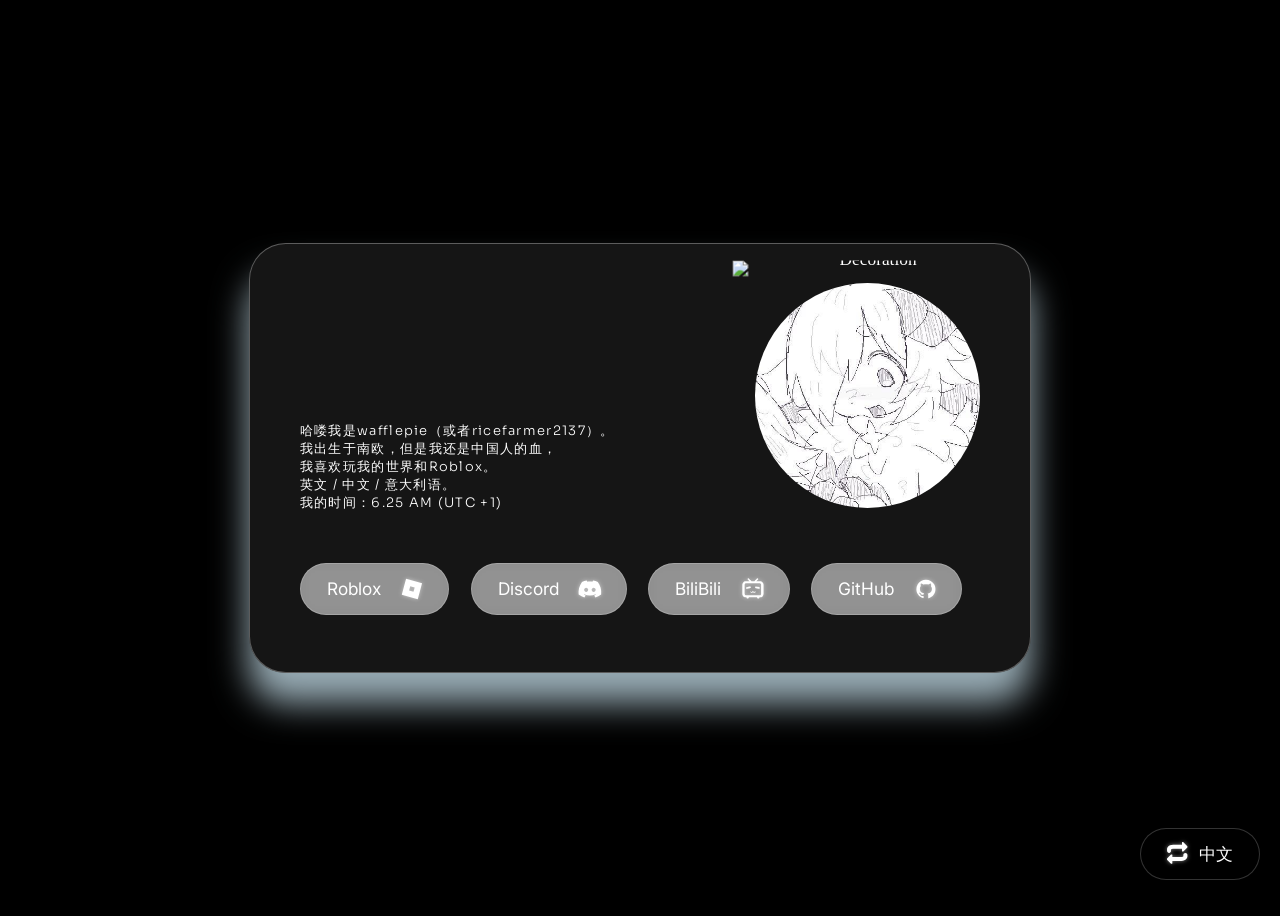
==== index.html @ 3c2bf618 "Initial commit" ====
<!DOCTYPE html>
<html lang="en">

<head>
    <meta http-equiv="Content-Type" content="text/html; charset=UTF-8">
    <title>Home - wafflepie.art</title>
    <link rel="icon" type="image/png" href="content/33.png">
    <meta name="viewport" content="width=device-width,initial-scale=1">
    <meta name="color-scheme" content="dark only">
    <meta name="description" content="wafflepie's profile">
    <meta property="og:site_name" content="wafflepie">
    <meta property="og:title" content="Kemi - Home">
    <meta property="og:type" content="website">
    <meta property="og:description"
        content="I don't code js/html/css, this was made with deepseek">
    <meta property="og:image"
        content="https://media.discordapp.net/attachments/1482775701240156272/1482775748300509336/31ab4f650605591253c2d827548d2969.png?ex=69b82e07&is=69b6dc87&hm=bdac9a3aa4be027796c7e472a88d9dcd9d8cc399856c318ab9d53c2f4f0b37fb=&=&format=webp&quality=lossless&width=600&height=240">
    <meta property="og:image:type" content="image/jpeg">
    <meta property="og:image:width" content="1280">
    <meta property="og:image:height" content="800">
    <meta property="twitter:card" content="summary_large_image">
    <link
        href="https://fonts.googleapis.com/css2?family=Press+Start+2P&family=Sora:wght@300;400&family=Inter:wght@400&display=swap"
        rel="stylesheet">
    <link rel="stylesheet" href="style.css">
</head>

<body class="is-ready"><svg xmlns="http://www.w3.org/2000/svg" version="1.1" xmlns:xlink="http://www.w3.org/1999/xlink"
        viewBox="0 0 40 40" display="none" width="0" height="0">

        <symbol id="github-icon" viewBox="0 0 40 40">
            <path d="M36,20.3c0,3.5-1,6.6-3.1,9.4c-2,2.8-4.7,4.7-7.9,5.8c-0.4,0.1-0.6,0-0.8-0.1c-0.2-0.2-0.3-0.4-0.3-0.6v-4.4 c0-1.3-0.4-2.3-1.1-3c0.8-0.1,1.5-0.2,2.1-0.4c0.6-0.2,1.3-0.4,2-0.8c0.7-0.4,1.2-0.8,1.7-1.4c0.5-0.5,0.8-1.3,1.1-2.2 s0.4-2,0.4-3.1c0-1.7-0.5-3.1-1.6-4.3c0.5-1.3,0.5-2.7-0.2-4.2c-0.4-0.1-1,0-1.7,0.2c-0.7,0.3-1.4,0.6-1.9,0.9L24,12.5 c-1.3-0.4-2.6-0.5-4-0.5s-2.7,0.2-4,0.5c-0.2-0.2-0.5-0.3-0.9-0.6c-0.4-0.2-0.9-0.5-1.7-0.8c-0.8-0.3-1.4-0.4-1.8-0.3 c-0.6,1.6-0.7,3-0.1,4.2c-1.1,1.2-1.6,2.6-1.6,4.3c0,1.2,0.1,2.2,0.4,3.1s0.6,1.6,1.1,2.2s1,1,1.7,1.4c0.7,0.4,1.3,0.6,2,0.8 c0.6,0.2,1.3,0.3,2.1,0.4c-0.6,0.5-0.9,1.2-1,2.1c-0.3,0.1-0.6,0.2-0.9,0.3c-0.3,0.1-0.7,0.1-1.2,0.1c-0.5,0-0.9-0.1-1.4-0.4 c-0.5-0.3-0.8-0.7-1.2-1.3c-0.3-0.4-0.6-0.8-1-1.1c-0.4-0.3-0.8-0.4-1-0.5L9,26.5c-0.3,0-0.5,0-0.6,0.1c-0.1,0.1-0.1,0.1-0.1,0.2 c0,0.1,0.1,0.2,0.2,0.3c0.1,0.1,0.2,0.2,0.3,0.2l0.1,0.1c0.3,0.1,0.6,0.4,0.9,0.8s0.5,0.7,0.7,1.1l0.2,0.5c0.2,0.5,0.5,1,0.9,1.3 c0.4,0.3,0.9,0.5,1.4,0.6c0.5,0.1,1,0.1,1.4,0.1c0.5,0,0.9,0,1.2-0.1l0.5-0.1c0,0.5,0,1.1,0,1.9c0,0.7,0,1.1,0,1.1 c0,0.2-0.1,0.5-0.3,0.6c-0.2,0.2-0.5,0.2-0.8,0.1c-3.2-1.1-5.8-3-7.9-5.8S4,23.8,4,20.3c0-2.9,0.7-5.6,2.1-8S9.5,7.8,12,6.4 s5.1-2.1,8-2.1s5.6,0.7,8,2.1s4.4,3.4,5.8,5.8S36,17.4,36,20.3L36,20.3z">
                </path>
        </symbol>
        <symbol id="icon-8769d7ea22e348f1f066c20d986617b5" viewBox="0 0 40 40">
            <path d="M29.8,37L3,29.8L10.2,3l13.4,3.6L37,10.2L29.8,37z M24.7,17.3l-7.5-2.1l-2,7.5l7.5,2.1L24.7,17.3z">
            </path>
        </symbol>
        <symbol id="icon-3b7eeeccbb457780f277fce4669f67a0" viewBox="0 0 40 40">
            <path
                d="M33.2,8.3c-2.5-1.1-5.1-1.9-7.9-2.4c-0.3,0.6-0.7,1.4-1,2c-2.9-0.4-5.8-0.4-8.7,0c-0.3-0.6-0.7-1.4-1-2 c-2.8,0.5-5.4,1.3-7.9,2.4c-5,7.2-6.3,14.2-5.6,21.1c3.3,2.3,6.5,3.8,9.6,4.7c0.8-1,1.5-2.1,2.1-3.3c-1.1-0.4-2.2-0.9-3.2-1.5 c0.3-0.2,0.5-0.4,0.8-0.6c6.3,2.8,13,2.8,19.2,0c0.3,0.2,0.5,0.4,0.8,0.6c-1,0.6-2.1,1.1-3.2,1.5c0.6,1.1,1.3,2.2,2.1,3.3 c3.1-0.9,6.3-2.4,9.6-4.7C39.7,21.4,37.5,14.4,33.2,8.3z M13.7,25.1c-1.9,0-3.4-1.7-3.4-3.7s1.5-3.7,3.4-3.7c1.9,0,3.5,1.7,3.4,3.7 C17.1,23.4,15.6,25.1,13.7,25.1z M26.3,25.1c-1.9,0-3.4-1.7-3.4-3.7s1.5-3.7,3.4-3.7c1.9,0,3.5,1.7,3.4,3.7 C29.7,23.4,28.2,25.1,26.3,25.1z">
            </path>
        </symbol>
        <symbol id="icon-a0e239840dccc4176fac73b6261d0627" viewBox="0 0 40 40">
            <path
                d="M37.8,28.4c0,0.3-0.1,0.6-0.1,0.8c-0.2,0.6-0.3,1.2-0.6,1.7c-0.2,0.4-0.5,0.8-0.7,1.2c-0.2,0.3-0.4,0.5-0.7,0.7 c-0.2,0.2-0.5,0.4-0.7,0.5c-0.5,0.3-1,0.5-1.5,0.6c-0.3,0-0.6,0.1-0.9,0.1c-0.5,0-0.9,0-1.4,0C31,34,31,34,31,34.1 c0,0.3-0.1,0.7-0.3,1c-0.2,0.3-0.5,0.6-0.8,0.7c-0.2,0.1-0.4,0.2-0.7,0.2c-0.1,0-0.3,0-0.4,0c-0.1,0-0.3-0.1-0.4-0.1 c-0.3-0.1-0.6-0.3-0.8-0.5C27.2,35,27,34.6,27,34.2c0-0.1-0.1-0.2-0.2-0.2c0,0-0.1,0-0.1,0c-4.5,0-9,0-13.4,0c-0.1,0-0.2,0-0.2,0.2 c-0.1,0.9-0.7,1.6-1.6,1.8c-0.1,0-0.2,0-0.3,0c-0.1,0-0.2,0-0.3,0c-0.1,0-0.3-0.1-0.4-0.1c-0.3-0.1-0.6-0.3-0.8-0.5 c-0.3-0.3-0.5-0.7-0.5-1.2C9.1,34,9.1,34,9,34c-0.4,0-0.8,0-1.3,0c-0.5,0-1,0-1.4-0.2c-0.7-0.2-1.3-0.5-1.8-0.9 c-0.7-0.6-1.2-1.2-1.6-2c-0.3-0.6-0.5-1.2-0.6-1.8c0-0.1,0-0.2,0-0.3c0-0.3-0.1-0.6-0.1-0.9c0-3.8,0-7.7,0-11.5c0-1.2,0-2.4,0-3.6 c0-0.5,0.1-0.9,0.2-1.4c0.2-0.6,0.4-1.1,0.7-1.6c0.2-0.3,0.4-0.6,0.6-0.9c0.2-0.3,0.5-0.5,0.8-0.8c0.2-0.2,0.5-0.4,0.7-0.5 C5.6,7.4,6,7.2,6.4,7.1C6.9,7,7.4,7,7.9,7c0.5,0,1,0,1.5,0c0.2,0,0.4,0,0.6,0c0.2,0,0.3,0,0.5,0c0.2,0,0.5,0,0.7,0c0.5,0,1,0,1.5,0 c0.2,0,0.4,0,0.5,0c0.1,0,0.2,0,0.4,0c0.1,0,0.2,0,0.3,0c0.2,0,0.4,0,0.6,0c0-0.1-0.1-0.1-0.1-0.1C14,6.6,13.7,6.3,13.4,6 c-0.3-0.3-0.5-0.5-0.8-0.8C12.4,5,12.2,4.8,12,4.6c-0.2-0.2-0.5-0.5-0.7-0.7c-0.4-0.5-0.3-1.2,0.2-1.6c0.2-0.1,0.4-0.2,0.5-0.3 c0.1,0,0.3,0,0.4,0c0.2,0.1,0.4,0.2,0.6,0.3c0.2,0.2,0.4,0.4,0.5,0.5c0.4,0.4,0.9,0.9,1.3,1.3c0.5,0.5,0.9,0.9,1.4,1.4 c0.3,0.3,0.5,0.5,0.8,0.8c0.2,0.2,0.4,0.4,0.6,0.6c0,0,0.1,0.1,0.2,0.1c0.4,0,0.8,0,1.2,0c0.4,0,0.7,0,1.1,0c0.3,0,0.7,0,1,0 c0.3,0,0.6,0,0.9,0c0.1,0,0.3,0,0.4-0.1c0.2-0.2,0.3-0.3,0.5-0.5c0.5-0.5,0.9-0.9,1.4-1.4C24.6,4.7,25,4.3,25.3,4 c0.5-0.5,1-1,1.4-1.5C27,2.3,27.3,2.1,27.6,2c0.1,0,0.2,0,0.4,0c0.3,0.1,0.6,0.3,0.8,0.6C29,2.9,29,3.2,28.9,3.6 c-0.1,0.3-0.3,0.5-0.5,0.7c-0.4,0.4-0.8,0.8-1.1,1.1c-0.4,0.4-0.9,0.9-1.3,1.3c-0.1,0.1-0.1,0.1-0.1,0.2c0.1,0,0.2,0,0.2,0 c0.3,0,0.6,0,0.9,0c0.2,0,0.4,0,0.6,0c0.3,0,0.6,0,0.8,0c0.5,0,1,0,1.5,0c0.3,0,0.5,0,0.8,0c0.1,0,0.3,0,0.4,0c0.3,0,0.6,0,0.9,0 c0.3,0,0.6,0,0.9,0c0.5,0,1,0.2,1.4,0.4c0.4,0.2,0.8,0.5,1.2,0.8c0.3,0.2,0.5,0.5,0.8,0.8c0.5,0.6,0.8,1.2,1.1,1.9 c0.2,0.5,0.3,1.1,0.4,1.6c0,0.1,0,0.2,0.1,0.4c0,5,0,10.1,0,15.1C37.9,28.2,37.8,28.3,37.8,28.4z M33.3,11.4 c-0.2-0.3-0.5-0.5-0.8-0.7c-0.3-0.1-0.6-0.2-0.9-0.2c-3.9,0-7.8,0-11.6,0c0,0,0,0,0,0c-0.9,0-1.8,0-2.8,0c-3,0-6,0-8.9,0 c-0.5,0-1,0.2-1.4,0.5c-0.5,0.5-0.8,1.1-0.8,1.8c0,5,0,9.9,0,14.9c0,0.3,0,0.6,0.1,0.9c0.1,0.3,0.2,0.5,0.3,0.8 c0.1,0.2,0.3,0.4,0.5,0.6c0.2,0.1,0.4,0.3,0.6,0.3c0.3,0.1,0.6,0.1,0.9,0.1c2,0,4,0,6,0c0.7,0,1.5,0,2.2,0c1.5,0,3.1,0,4.6,0 c2,0,4,0,6.1,0c1.5,0,2.9,0,4.4,0c0.4,0,0.8-0.2,1.1-0.5c0.4-0.3,0.6-0.8,0.7-1.2c0.1-0.3,0.1-0.6,0.1-0.9c0-4.9,0-9.8,0-14.8 C33.8,12.4,33.7,11.9,33.3,11.4z M31.2,18.9c-0.1,0.3-0.1,0.6-0.2,0.9c0,0.1-0.1,0.1-0.2,0.1c-0.5-0.1-1.1-0.2-1.6-0.3 c-0.6-0.1-1.2-0.2-1.8-0.4c-0.4-0.1-0.7-0.1-1.1-0.2c-0.5-0.1-1.1-0.2-1.6-0.3c-0.3-0.1-0.7-0.1-1-0.2c-0.1,0-0.1-0.1-0.1-0.1 c0.1-0.7,0.3-1.4,0.4-2.1c0-0.2,0.1-0.3,0.1-0.5c0-0.2,0.1-0.2,0.2-0.1c0.2,0.1,0.5,0.1,0.7,0.1c0.5,0.1,1,0.2,1.5,0.3 c0.3,0.1,0.6,0.1,0.9,0.2c0.3,0.1,0.5,0.1,0.8,0.1c0.6,0.1,1.1,0.2,1.7,0.3c0.4,0.1,0.8,0.1,1.2,0.2c0.1,0,0.2,0,0.3,0.1 c0,0,0.1,0.1,0.1,0.1c-0.1,0.3-0.1,0.6-0.2,0.9C31.3,18.4,31.3,18.7,31.2,18.9z M24.7,24.7c0.1,0.1,0.1,0.1,0,0.2 c-0.2,0.2-0.3,0.4-0.5,0.6c-0.2,0.2-0.4,0.4-0.7,0.5c-0.3,0.2-0.5,0.3-0.8,0.4c-0.1,0-0.2,0-0.3,0c-0.3,0-0.6,0-0.9,0 c-0.3-0.1-0.6-0.2-0.8-0.4c-0.2-0.1-0.3-0.3-0.5-0.4c-0.1-0.1-0.2-0.1-0.3,0c-0.3,0.3-0.7,0.6-1.2,0.7c-0.6,0.2-1.1,0.1-1.7-0.1 c-0.3-0.2-0.6-0.4-0.9-0.6c-0.3-0.2-0.5-0.6-0.8-0.8c-0.1-0.1-0.1-0.2,0-0.2c0.3-0.2,0.6-0.4,0.9-0.6c0.1,0,0.2-0.1,0.3,0 c0.2,0.2,0.3,0.4,0.5,0.6c0.3,0.3,0.6,0.4,1,0.4c0.3,0,0.6-0.1,0.8-0.3c0.5-0.4,0.8-1,1.1-1.6c0,0,0.1-0.1,0.1-0.1 c0.1,0.2,0.2,0.3,0.3,0.4c0.2,0.3,0.4,0.6,0.6,0.9c0.2,0.3,0.5,0.6,0.9,0.7c0.2,0,0.4,0,0.6-0.1c0.2-0.1,0.5-0.3,0.7-0.5 c0.2-0.2,0.4-0.4,0.5-0.6c0.1,0.1,0.2,0.1,0.3,0.2C24.1,24.4,24.4,24.6,24.7,24.7z M16.4,18.5c-0.6,0.1-1.2,0.2-1.8,0.4 C14.3,18.9,14,19,13.7,19c-0.3,0.1-0.6,0.1-0.9,0.2c-0.6,0.1-1.2,0.2-1.8,0.4c-0.6,0.1-1.2,0.2-1.8,0.3c-0.1,0-0.1,0-0.2,0 c-0.1-0.4-0.2-0.8-0.2-1.1c-0.1-0.4-0.2-0.8-0.2-1.2c0-0.1-0.1-0.3-0.1-0.4c0-0.1,0.1-0.1,0.2-0.2c0.8-0.2,1.6-0.3,2.4-0.5 c0.5-0.1,1.1-0.2,1.6-0.3c0.5-0.1,1.1-0.2,1.6-0.3c0.5-0.1,1-0.2,1.5-0.3c0,0,0.1,0,0.2,0c0,0.1,0.1,0.3,0.1,0.4 c0.1,0.4,0.1,0.7,0.2,1.1c0.1,0.4,0.2,0.8,0.2,1.2C16.5,18.4,16.4,18.5,16.4,18.5z">
            </path>
        </symbol>
        <symbol id="icon-9e48e01ad6aab28fa88d50b115b24ddb" viewBox="0 0 40 40">
            <path
                d="M30.4,22.9v-14.8l-15.6,4v20.3c-.3,4.3-5,7.1-8.9,5.2-3.2-1.5-3.8-5.4-1.6-8.1,2-2.3,5.2-3,8-1.7V7.7c0-.4.4-.9.7-1L31.5,1.8c.7,0,1.2.2,1.4.9,0,8.4.1,16.9,0,25.3-.6,3.8-4.9,6.2-8.5,4.8-3.2-1.3-4.4-4.9-2.4-7.7,1.8-2.7,5.6-3.6,8.5-2.1Z">
            </path>
        </symbol>
        <symbol id="icon-switch" viewBox="0 0 17.5 17.5">
            <path
                d="M1.539,8.001 C2.367,8.001 2.918,7.45 2.918,6.622 L2.914,6.187 C2.914,6.187 2.709,4.954 4.354,4.954 L11.015,5 L11.015,6.759 C11.338,7.081 11.862,7.081 12.185,6.759 L14.758,4.187 C15.08,3.863 15.08,3.339 14.758,3.017 L12.185,0.292 C11.862,-0.03 11.338,-0.03 11.015,0.292 L11.015,2.137 C10.854,2.09 4.562,2.063 4.562,2.063 C0.851,2.063 0.039,4.492 0.039,5.47 L0.039,6.501 C0.039,7.329 0.711,8.001 1.539,8.001 L1.539,8.001 Z"
                class="si-glyph-fill"> </path>
            <path
                d="M13.5,8.042 C12.672,8.042 12,8.626 12,9.454 L12.002,10.411 C11.957,10.768 11.357,11.001 10.477,11.001 L3.938,11.001 L3.936,9.442 C3.614,9.12 3.09,9.12 2.766,9.442 L0.194,12.014 C-0.128,12.338 -0.128,12.862 0.194,13.184 L2.766,15.756 C3.09,16.08 3.614,16.08 3.936,15.756 L3.938,13.905 L10.477,13.905 C14.188,13.905 15,11.463 15,10.484 L15,9.453 C15,8.626 14.328,8.042 13.5,8.042 L13.5,8.042 Z"
                class="si-glyph-fill"> </path>
        </symbol>
    </svg>

    <video id="background-video" autoplay loop muted playsinline
        style="position: fixed; top: 0; left: 0; width: 100%; height: 100%; object-fit: cover; z-index: -1; filter: blur(1px);">
        <source src="content/video.mp4" type="video/mp4">
    </video>

    <div class="site-wrapper">
        <div class="site-main">
            <div class="inner">
                <div id="container01" class="container-component instance-1 columns">
                    <div class="wrapper">
                        <div class="inner" data-onvisible-trigger="1" data-reorder="1,0">
                            <div>
                                <h1 id="text01" class="text-component instance-1" style="opacity: 1;">
                                    <span id="Typewriter">Hello!</span>
                                </h1>
                                <p id="text02" class="text-component instance-2" style="opacity: 1;">
                                    <span class="p">
                                        哈喽我是wafflepie（或者ricefarmer2137）。<br>
                                        我出生于南欧，但是我还是中国人的血，<br>
                                        我喜欢玩我的世界和Roblox。<br>
                                        英文 / 中文 / 意大利语。<br>
                                        我的时间：<span id="myTime">00.00 AM (UTC +1)</span>
                                    </span>
                                </p>
                            </div>
                            <div>
                                <div id="image02" class="image-component instance-2" style="position: relative;">
                                    <div id="image02" class="image-component instance-2"
                                        style="position: relative; display: inline-block; max-width: 100%;">
                                        <div style="position: relative; width: 100%;">
                                            <span class="frame"
                                                style="display: block; position: relative; width: 100%; border-radius: 50%; overflow: hidden; aspect-ratio: 1/1; background: transparent;">
                                                <img src="./content/image03.jpg" alt="" id="profile-image"
                                                    style="width: 100%; height: 100%; object-fit: cover; display: block;">
                                            </span>
                                            <img src="https://cdn.discordapp.com/media/v1/collectibles-shop/1352407446391492660/animated"
                                                alt="Decoration" id="profile-decoration"
                                                style="position: absolute; top: 45%; left: 45%; transform: translate(-45%, -45%); width: 90%; height: 90%; object-fit: contain; pointer-events: none; z-index: 2;">
                                        </div>
                                    </div>
                                </div>
                            </div>
                        </div>
                        <ul id="buttons01" class="buttons-component instance-1">
    <li style="opacity: 1;">
        <a href="https://www.roblox.com/users/52252234/profile" target="_blank" class="n01" role="button">
            <svg aria-labelledby="buttons01-icon-1-title">
                <title id="buttons01-icon-1-title">Roblox</title>
                <use xlink:href="#icon-8769d7ea22e348f1f066c20d986617b5"></use>
            </svg>
            <span class="label">Roblox</span>
        </a>
    </li>
    <li style="opacity: 1;">
        <a href="https://discord.com/users/639164465857691651" target="_blank" class="n02" role="button">
            <svg aria-labelledby="buttons01-icon-2-title">
                <title id="buttons01-icon-2-title">Discord</title>
                <use xlink:href="#icon-3b7eeeccbb457780f277fce4669f67a0"></use>
            </svg>
            <span class="label">Discord</span>
        </a>
    </li>
    <li style="opacity: 1;">
        <a href="https://space.bilibili.com/3546592275597904" target="_blank" class="n03" role="button">
            <svg aria-labelledby="buttons01-icon-3-title">
                <title id="buttons01-icon-3-title">WeChat</title>
                <use xlink:href="#icon-a0e239840dccc4176fac73b6261d0627"></use>
            </svg>
            <span class="label">BiliBili</span>
        </a>
    </li>
    <li style="opacity: 1;">
        <a href="https://github.com/0kemii" target="_blank" class="n04" role="button">
            <svg aria-labelledby="buttons01-icon-4-title">
                <title id="buttons01-icon-4-title">GitHub</title>
                <use xlink:href="#github-icon"></use>
            </svg>
            <span class="label">GitHub</span>
        </a>
    </li>
    <audio id="myAudio">
        <source src="content/audio.mp3" type="audio/mpeg">
    </audio>
</ul>
                    </div>
                </div>
            </div>
        </div>
    </div>

    <!-- Language switch button in bottom right corner -->
    <div class="floating-button">
        <a onclick="switchLanguage()" class="floating-btn" role="button">
            <svg aria-labelledby="floating-icon-title">
                <title id="floating-icon-title">Language</title>
                <use xlink:href="#icon-switch"></use>
            </svg>
            <span class="label" id="langLabel">中文</span>
        </a>
    </div>

    <script src="script.js"></script>
</body>

</html>
---- style.css ----
video {
    margin: 0;
    padding: 0;
    border: 0;
    font-size: 100%;
    font: inherit;
    vertical-align: baseline;
}

section {
    display: block;
}

body {
    line-height: 1;
}

ul {
    list-style: none;
}

q {
    quotes: none;
}

q::after {
    content: '';
    content: none;
}

table {
    border-collapse: collapse;
    border-spacing: 0;
}

body {
    -webkit-text-size-adjust: none
}

mark {
    background-color: transparent;
    color: inherit
}

input::-moz-focus-inner {
    border: 0;
    padding: 0
}

input[type="text"],
input[type="email"],
select,
textarea {
    -moz-appearance: none;
    -webkit-appearance: none;
    -ms-appearance: none;
    appearance: none
}

*,
*::before,
*::after {
    box-sizing: border-box;
}

@keyframes clipboard-dialog-content-copied {
    0% {
        transform: scale(1);
    }

    50% {
        transform: scale(1.05);
    }

    100% {
        transform: scale(1);
    }
}

dialog.clipboard {
    --color-background: #FFFFFF;
    --color-content-background: #F5F5F5;
    --color-content-border: #D3D3D3;
    --color-content-text: #000000;
    --color-text: #808080;
    --border-radius: 9px;
    align-items: center;
    background: transparent;
    border: 0;
    display: flex;
    height: 100%;
    justify-content: center;
    max-height: 100%;
    max-width: 100%;
    min-height: 0;
    min-width: 0;
    padding: 0;
    width: 100%;
}

@media (prefers-color-scheme: dark) {
    dialog.clipboard {
        --color-background: #000000;
        --color-content-background: #222222;
        --color-content-border: #444444;
        --color-content-text: #FFFFFF;
        --color-text: #666666;
    }
}

dialog.clipboard:not([open]) {
    display: none;
}

dialog.clipboard:focus {
    outline: none;
}

dialog.clipboard .wrapper {
    background: var(--color-background);
    border-radius: var(--border-radius);
    box-shadow: 0 1em 3em 0 rgba(0, 0, 0, 0.35);
    cursor: pointer;
    font-family: '-apple-system', 'BlinkMacSystemFont', 'Segoe UI', 'Roboto', 'Helvetica Neue', 'Arial', sans-serif, 'Apple Color Emoji', 'Segoe UI Emoji', 'Segoe UI Symbol';
    font-size: 21pt;
    max-width: calc(100% - 4em);
    min-width: 20em;
    opacity: 0;
    padding: 1.5em;
    text-align: center;
    transform: translateY(0.75em);
    transition: opacity 0.5s ease, transform 0.5s ease;
}

dialog.clipboard .wrapper::after {
    color: var(--color-text);
    content: 'Click to copy';
    display: block;
    font-size: 0.8em;
    margin-top: 1.5em;
}

body.touch dialog.clipboard .wrapper::after {
    content: 'Tap to copy';
}

dialog.clipboard .wrapper .content {
    background-color: var(--color-content-background);
    border-radius: calc(var(--border-radius) / 3);
    border: dashed 2px var(--color-content-border);
    color: var(--color-content-text);
    overflow-x: auto;
    overflow-y: hidden;
    padding: 1.5em;
    position: relative;
    user-select: none;
    white-space: nowrap;
    width: 100%;
}

dialog.clipboard .wrapper .content::before {
    background-image: url('[data-uri]');
    background-position: center;
    background-repeat: no-repeat;
    background-size: contain;
    color: var(--color-content-border);
    content: '\00a0';
    display: inline-block;
    margin-left: -0.5em;
    margin-right: 0.5em;
    opacity: 0.35;
    width: 1.25em;
}

dialog.clipboard .wrapper .content::after {
    background-image: url('[data-uri]');
    background-position: center;
    background-repeat: no-repeat;
    background-size: 1.25em;
    color: var(--color-content-border);
    content: '';
    font-size: 2em;
    height: 2em;
    left: calc(50% - 1em);
    line-height: 2em;
    opacity: 0;
    position: absolute;
    top: calc(50% - 1em);
    width: 2em;
}

dialog.clipboard .wrapper.copied::after {
    content: 'Copied!' !important;
}

dialog.clipboard .wrapper.copied .content {
    animation: clipboard-dialog-content-copied 0.125s ease;
    color: transparent;
}

dialog.clipboard .wrapper.copied .content::before {
    display: none;
}

dialog.clipboard .wrapper.copied .content::after {
    animation: clipboard-dialog-content-copied 0.125s ease;
    opacity: 0.35;
}

dialog.clipboard::backdrop {
    background-color: rgba(10, 10, 10, 0.85);
    opacity: 0;
    transition: opacity 0.25s ease;
}

dialog.clipboard .close {
    -webkit-tap-highlight-color: transparent;
    background-image: url('[data-uri]');
    background-position: top 1rem right 1rem;
    background-repeat: no-repeat;
    background-size: 3rem;
    cursor: pointer;
    display: block;
    height: 6rem;
    opacity: 0;
    position: absolute;
    right: 0;
    top: 0;
    transition: opacity 0.25s ease, transform 0.5s ease;
    width: 6rem;
}

dialog.clipboard.active .wrapper {
    opacity: 1;
    transform: none;
}

dialog.clipboard.active .close {
    opacity: 0.25;
}

dialog.clipboard.active .close:hover {
    opacity: 1;
}

dialog.clipboard.active::backdrop {
    opacity: 1;
    transition-delay: 0s;
}

@media (max-width: 736px) {
    dialog.clipboard .wrapper {
        border-radius: 0;
        font-size: 18pt;
        max-width: 100%;
        min-width: 0;
        width: 100%;
    }

    dialog.clipboard .wrapper .content {
        padding: 1.5em 1.25em;
    }

    dialog.clipboard .close {
        background-position: top 0.5rem right 0.5rem;
    }
}

body {
    line-height: 1.0;
    min-height: var(--viewport-height);
    min-width: 320px;
    overflow-x: hidden;
    word-wrap: break-word;
    background-color: #000000;
}

body::after {
    background-color: #454545;
    content: '';
    display: block;
    pointer-events: none;
    position: fixed;
    transform: scale(1);
    z-index: 1;
    height: 100%;
    left: 0;
    opacity: 0;
    top: 0;
    transition: opacity 1s ease-in-out 0s, visibility 1s 0s;
    visibility: hidden;
    width: 100%;
}

body.is-loading::after {
    opacity: 1;
    visibility: visible;
}

:root {
    --background-height: 100vh;
    --site-language-alignment: left;
    --site-language-direction: ltr;
    --site-language-flex-alignment: flex-start;
    --site-language-indent-left: 1;
    --site-language-indent-right: 0;
    --site-language-margin-left: 0;
    --site-language-margin-right: auto;
    --viewport-height: 100vh;
}

html {
    font-size: 18pt;
}

u {
    text-decoration: underline;
}

strong {
    color: inherit;
    font-weight: bolder;
}

em {
    font-style: italic;
}

code {
    background-color: rgba(144, 144, 144, 0.25);
    border-radius: 0.25em;
    font-family: 'Lucida Console', 'Courier New', monospace;
    font-size: 0.9em;
    font-weight: normal;
    letter-spacing: 0;
    margin: 0 0.25em;
    padding: 0.25em 0.5em;
    text-indent: 0;
}

mark {
    background-color: rgba(144, 144, 144, 0.25);
}

spoiler-text {
    -webkit-text-stroke: 0;
    background-color: rgba(32, 32, 32, 0.75);
    text-shadow: none;
    text-stroke: 0;
    color: transparent;
    cursor: pointer;
    transition: color 0.1s ease-in-out;
}

spoiler-text.active {
    color: #FFFFFF;
    cursor: text;
}

s {
    text-decoration: line-through;
}

sub {
    font-size: smaller;
    vertical-align: sub;
}

sup {
    font-size: smaller;
    vertical-align: super;
}

a {
    color: inherit;
    text-decoration: underline;
    transition: color 0.25s ease;
}

a[onclick]:not([href]) {
    cursor: pointer;
}

unloaded-script {
    display: none;
}

.site-wrapper {
    -webkit-overflow-scrolling: touch;
    align-items: center;
    display: flex;
    flex-direction: column;
    justify-content: center;
    min-height: var(--viewport-height);
    overflow: hidden;
    position: relative;
    z-index: 2;
    padding: 1.4375rem 1.4375rem 1.4375rem 1.4375rem;
}

.site-main {
    --alignment: var(--site-language-alignment);
    --flex-alignment: var(--site-language-flex-alignment);
    --indent-left: var(--site-language-indent-left);
    --indent-right: var(--site-language-indent-right);
    --margin-left: var(--site-language-margin-left);
    --margin-right: var(--site-language-margin-right);
    --border-radius-tl: 2.125rem;
    --border-radius-tr: 2.125rem;
    --border-radius-br: 2.125rem;
    --border-radius-bl: 2.125rem;
    align-items: center;
    display: flex;
    flex-grow: 0;
    flex-shrink: 0;
    justify-content: center;
    max-width: 100%;
    position: relative;
    text-align: var(--alignment);
    z-index: 1;
    background-image: linear-gradient(45deg, #000000 0%, #89C6E0 100%);
    background-size: cover, cover;
    background-position: center, 0% 0%;
    background-repeat: no-repeat, repeat;
    box-shadow: 0rem 1.75rem 2rem 0rem #98ACB5;
    border-radius: var(--border-radius-tl) var(--border-radius-tr) var(--border-radius-br) var(--border-radius-bl);
    border-top: solid 1px #99B5DE;
    border-right: solid 1px #99B5DE;
    border-bottom: solid 1px #99B5DE;
    border-left: solid 1px #99B5DE;
    transition: opacity 0.5s ease-in-out 0s;
    transition: transform 0.1s ease-out;
    will-change: transform;
    transform-style: preserve-3d;
    perspective: 1000px;
    background: rgba(107, 107, 107, 0.2) !important;
    backdrop-filter: blur(15px) !important;
    -webkit-backdrop-filter: blur(15px) !important;
    border: solid 1px rgba(255, 255, 255, 0.3) !important;
}

.site-main>.inner {
    --border-radius-tl: calc(2.125rem - 1px);
    --border-radius-tr: calc(2.125rem - 1px);
    --border-radius-br: calc(2.125rem - 1px);
    --border-radius-bl: calc(2.125rem - 1px);
    --padding-horizontal: 2.875rem;
    --padding-vertical: 2.25rem;
    --spacing: 1.625rem;
    --width: 45rem;
    border-radius: var(--border-radius-tl) var(--border-radius-tr) var(--border-radius-br) var(--border-radius-bl);
    max-width: 100%;
    position: relative;
    width: var(--width);
    z-index: 1;
    padding: var(--padding-vertical) var(--padding-horizontal);
    background: transparent !important;
}

.site-main>.inner>* {
    margin-top: var(--spacing);
    margin-bottom: var(--spacing);
}

.site-main>.inner> :first-child {
    margin-top: 0 !important;
}

.site-main>.inner> :last-child {
    margin-bottom: 0 !important;
}

.site-main>.inner>.full {
    margin-left: calc(var(--padding-horizontal) * -1);
    max-width: calc(100% + calc(var(--padding-horizontal) * 2) + 0.4725px);
    width: calc(100% + calc(var(--padding-horizontal) * 2) + 0.4725px);
}

.site-main>.inner>.full:first-child {
    border-top-left-radius: inherit;
    border-top-right-radius: inherit;
    margin-top: calc(var(--padding-vertical) * -1) !important;
}

.site-main>.inner>.full:last-child {
    border-bottom-left-radius: inherit;
    border-bottom-right-radius: inherit;
    margin-bottom: calc(var(--padding-vertical) * -1) !important;
}

.site-main>.inner>.full.screen {
    border-radius: 0 !important;
    max-width: 100vw;
    position: relative;
    width: 100vw;
    left: 50%;
    margin-left: -50vw;
    right: auto;
}

body.is-loading .site-main {
    opacity: 0;
}

body #loader {
    background-position: center;
    background-repeat: no-repeat;
    background-size: contain;
    content: '';
    display: block;
    height: 4.5rem;
    left: calc(50% - 2.25rem);
    opacity: 0;
    pointer-events: none;
    position: fixed;
    top: calc(50% - 2.25rem);
    transition: opacity 1s ease, visibility 1s;
    visibility: hidden;
    width: 4.5rem;
    z-index: 100000;
}

body.with-loader #loader {
    background-image: url('[data-uri]');
    opacity: 1;
    transform: scale(1.0);
    visibility: visible;
}

body.is-loading {
    pointer-events: none;
}

body.is-playing.with-loader #loader {
    opacity: 0;
    transform: scale(0.5);
    transition: opacity 0.25s ease, transform 0.75s ease, visibility 0.25s;
    visibility: hidden;
}

body.is-instant .site-main,
body.is-instant .site-main>.inner>*,
body.is-instant .site-main>.inner>section>* {
    transition: none !important;
}

body.is-instant::after {
    display: none !important;
    transition: none !important;
}

.image-component {
    display: block;
    line-height: 0;
    max-width: 100%;
    position: relative;
}

.image-component>.frame {
    -webkit-backface-visibility: hidden;
    -webkit-transform: translate3d(0, 0, 0);
    display: inline-block;
    max-width: 100%;
    overflow: hidden;
    vertical-align: top;
    width: 100%;
}

.image-component>.frame>img {
    border-radius: 0 !important;
    max-width: 100%;
    vertical-align: top;
    width: inherit;
}

.image-component.full>.frame {
    display: block;
}

.image-component.full:first-child>.frame {
    border-top-left-radius: inherit;
    border-top-right-radius: inherit;
}

.image-component.full:last-child>.frame {
    border-bottom-left-radius: inherit;
    border-bottom-right-radius: inherit;
}

.image-component.instance-2>.frame {
    width: 97rem;
    border-radius: 100%;
    border-color: #84A7D9;
    border-style: solid;
    border-width: 1px;
    box-shadow: 0rem 1.25rem 1.75rem 0rem #708FCC;
    transition: none;
}

.image-component.instance-2>.frame>img {
    transition: none;
}

.text-component {
    direction: var(--site-language-direction);
    position: relative;
}

.text-component span.p {
    display: block;
    position: relative;
}

.text-component span[style],
.text-component strong,
.text-component a,
.text-component code,
.text-component mark,
.text-component spoiler-text {
    -webkit-text-fill-color: currentcolor;
}

.text-component.instance-1:not(:first-child) {
    margin-top: 3rem !important;
}

.text-component.instance-1:not(:last-child) {
    margin-bottom: 3rem !important;
}

.text-component.instance-1 {
    color: #ffffff;
    font-family: 'Press Start 2P', monospace;
    letter-spacing: 0.075rem;
    width: calc(100% + 0.075rem);
    font-size: 2em;
    line-height: 1.5;
    font-weight: 400;
    background-image: linear-gradient(45deg, #ffffff);
    -webkit-background-clip: text;
    -webkit-text-fill-color: transparent;
}

.text-component.instance-1 mark {
    background-color: transparent;
}

.text-component.instance-1 a {
    color: #FF724F;
    text-decoration: underline;
}

.text-component.instance-1 a:hover {
    text-decoration: none;
}

.text-component.instance-1 span.p:nth-child(n + 2) {
    margin-top: 1rem;
    -webkit-text-fill-color: currentcolor;
}

.text-component.instance-1 span.p {
    background-image: linear-gradient(45deg, #ffffff);
    -webkit-background-clip: text;
    -webkit-text-fill-color: transparent !important;
}

.text-component.instance-2 {
    text-align: left;
    color: #ffffff;
    font-family: 'Sora', sans-serif;
    letter-spacing: 0.075rem;
    width: calc(100% + 0.075rem);
    font-size: 0.75em;
    line-height: 1.375;
    font-weight: 300;
    paint-order: stroke fill;
}

.text-component.instance-2 mark {
    background-color: transparent;
}

.text-component.instance-2 a {
    color: #FF724F;
    text-decoration: underline;
}

.text-component.instance-2 a:hover {
    text-decoration: none;
}

.text-component.instance-2 span.p:nth-child(n + 2) {
    margin-top: 1rem;
    -webkit-text-fill-color: currentcolor;
}

.text-component.instance-2 span.p {
    background-image: linear-gradient(45deg, #ffffff);
    -webkit-background-clip: text;
}

.container-component {
    position: relative;
}

.container-component>.wrapper {
    vertical-align: top;
    position: relative;
    max-width: 100%;
    border-radius: inherit;
}

.container-component>.wrapper>.inner {
    vertical-align: top;
    position: relative;
    max-width: 100%;
    border-radius: inherit;
    text-align: var(--alignment);
}

.container-component.full:first-child>.wrapper {
    border-top-left-radius: inherit;
    border-top-right-radius: inherit;
}

.container-component.full:last-child>.wrapper {
    border-bottom-left-radius: inherit;
    border-bottom-right-radius: inherit;
}

.container-component.full:first-child>.wrapper>.inner {
    border-top-left-radius: inherit;
    border-top-right-radius: inherit;
}

.container-component.full:last-child>.wrapper>.inner {
    border-bottom-left-radius: inherit;
    border-bottom-right-radius: inherit;
}

.container-component.instance-1 {
    display: flex;
    width: 100%;
    align-items: center;
    justify-content: center;
    background-color: transparent;
}

.container-component.instance-1:not(:first-child) {
    margin-top: 3rem !important;
}

.container-component.instance-1:not(:last-child) {
    margin-bottom: 3rem !important;
}

.container-component.instance-1>.wrapper>.inner {
    --gutters: 1.5rem;
    --padding-horizontal: 0rem;
    --padding-vertical: 0rem;
    padding: var(--padding-vertical) var(--padding-horizontal);
}

.container-component.instance-1>.wrapper {
    max-width: var(--width);
    width: 100%;
}

.container-component.instance-1.default>.wrapper>.inner>* {
    margin-bottom: var(--spacing);
    margin-top: var(--spacing);
}

.container-component.instance-1.default>.wrapper>.inner>*:first-child {
    margin-top: 0 !important;
}

.container-component.instance-1.default>.wrapper>.inner>*:last-child {
    margin-bottom: 0 !important;
}

.container-component.instance-1.columns>.wrapper>.inner {
    flex-wrap: wrap;
    display: flex;
    align-items: flex-end;
}

.container-component.instance-1.columns>.wrapper>.inner>* {
    flex-grow: 0;
    flex-shrink: 0;
    max-width: 100%;
    text-align: var(--alignment);
    padding: 0 0 0 var(--gutters);
}

.container-component.instance-1.columns>.wrapper>.inner>*>* {
    margin-bottom: var(--spacing);
    margin-top: var(--spacing);
}

.container-component.instance-1.columns>.wrapper>.inner>*>*:first-child {
    margin-top: 0 !important;
}

.container-component.instance-1.columns>.wrapper>.inner>*>*:last-child {
    margin-bottom: 0 !important;
}

.container-component.instance-1.columns>.wrapper>.inner>*:first-child {
    margin-left: calc(var(--gutters) * -1);
}

.container-component.instance-1.default>.wrapper>.inner>.full {
    margin-left: calc(var(--padding-horizontal) * -1);
    max-width: none !important;
    width: calc(100% + (var(--padding-horizontal) * 2) + 0.4725px);
}

.container-component.instance-1.default>.wrapper>.inner>.full:first-child {
    margin-top: calc(var(--padding-vertical) * -1) !important;
    border-top-left-radius: inherit;
    border-top-right-radius: inherit;
}

.container-component.instance-1.default>.wrapper>.inner>.full:last-child {
    margin-bottom: calc(var(--padding-vertical) * -1) !important;
    border-bottom-left-radius: inherit;
    border-bottom-right-radius: inherit;
}

.container-component.instance-1.columns>.wrapper>.inner>div>.full {
    margin-left: calc(var(--gutters) * -0.5);
    max-width: none !important;
    width: calc(100% + var(--gutters) + 0.4725px);
}

.container-component.instance-1.columns>.wrapper>.inner>div:first-child>.full {
    margin-left: calc(var(--padding-horizontal) * -1);
    width: calc(100% + var(--padding-horizontal) + calc(var(--gutters) * 0.5) + 0.4725px);
}

.container-component.instance-1.columns>.wrapper>.inner>div:last-child>.full {
    width: calc(100% + var(--padding-horizontal) + calc(var(--gutters) * 0.5) + 0.4725px);
}

.container-component.instance-1.columns>.wrapper>.inner>div>.full:first-child {
    margin-top: calc(var(--padding-vertical) * -1) !important;
}

.container-component.instance-1.columns>.wrapper>.inner>div>.full:last-child {
    margin-bottom: calc(var(--padding-vertical) * -1) !important;
}

.container-component.instance-1.columns>.wrapper>.inner>div:first-child,
.container-component.instance-1.columns>.wrapper>.inner>div:first-child>.full:last-child {
    border-bottom-left-radius: inherit;
}

.container-component.instance-1.columns>.wrapper>.inner>div:last-child,
.container-component.instance-1.columns>.wrapper>.inner>div:last-child>.full:last-child {
    border-bottom-right-radius: inherit;
}

.container-component.instance-1.columns>.wrapper>.inner>.full {
    align-self: stretch;
}

.container-component.instance-1.columns>.wrapper>.inner>.full:first-child {
    border-bottom-left-radius: inherit;
    border-top-left-radius: inherit;
}

.container-component.instance-1.columns>.wrapper>.inner>.full:last-child {
    border-bottom-right-radius: inherit;
    border-top-right-radius: inherit;
}

.container-component.instance-1.columns>.wrapper>.inner>.full>.full:first-child:last-child {
    border-radius: inherit;
    height: calc(100% + (var(--padding-vertical) * 2));
}

.container-component.instance-1.columns>.wrapper>.inner>.full>.full:first-child:last-child>* {
    border-radius: inherit;
    height: 100%;
    position: absolute;
    width: 100%;
}

.container-component.instance-1>.wrapper>.inner> :nth-child(1) {
    width: calc(65% + (var(--gutters) / 2));
}

.container-component.instance-1>.wrapper>.inner> :nth-child(2) {
    width: calc(35% + (var(--gutters) / 2));
}

.buttons-component {
    cursor: default;
    display: flex;
    justify-content: var(--flex-alignment);
    letter-spacing: 0;
    padding: 0;
}

.buttons-component>li {
    max-width: 100%;
    text-align: var(--alignment);
}

.buttons-component>li>a {
    align-items: center;
    justify-content: center;
    max-width: 100%;
    text-align: center;
    text-decoration: none;
    vertical-align: middle;
    white-space: nowrap;
}

.buttons-component.instance-1 {
    gap: 1.25rem;
    flex-direction: row;
    flex-wrap: wrap;
}

.buttons-component.instance-1:not(:first-child) {
    margin-top: 3rem !important;
}

.buttons-component.instance-1:not(:last-child) {
    margin-bottom: 3rem !important;
}

.buttons-component.instance-1>li>a {
    display: inline-flex;
    width: auto;
    height: 3rem;
    line-height: 3rem;
    padding: 0 1.5rem;
    vertical-align: middle;
    font-family: 'Inter', sans-serif;
    font-size: 1em;
    font-weight: 400;
    border-radius: 3rem;
    flex-direction: row-reverse;
    justify-content: flex-end;
    background-color: #FFFFFF;
    color: #1A4757;
    transition: transform 0.25s ease, color 0.25s ease, background-color 0.25s ease, border-color 0.25s ease;
}

.buttons-component.instance-1>li>a>svg {
    display: block;
    fill: #FF724F;
    flex-grow: 0;
    flex-shrink: 0;
    height: 100%;
    min-width: 16px;
    pointer-events: none;
    width: 1.375em;
    margin-left: 1.125rem;
    margin-right: calc(-0.125em + 0rem);
    transition: fill 0.25s ease;
}

.buttons-component.instance-1>li>a>.label {
    direction: var(--site-language-direction);
    overflow: hidden;
    flex-grow: 1;
    flex-shrink: 1;
    text-align: left;
    width: 100%;
}

.buttons-component.instance-1>li>a:hover {
    transform: scale(1.0425);
}

/* Base styles for all buttons - transparent with blur */
.buttons-component.instance-1>li>a {
    background-color: rgba(0, 0, 0, 0.4) !important;
    backdrop-filter: blur(8px) !important;
    -webkit-backdrop-filter: blur(8px) !important;
    border: 1px solid rgba(255, 255, 255, 0.2) !important;
    transition: all 0.3s ease !important;
}

.buttons-component.instance-1>li>a .label {
    color: #FFFFFF;
}

/* Glow effect on hover */
.buttons-component.instance-1>li>a:hover {
    transform: scale(1.05) !important;
    box-shadow: 0 0 15px rgba(255, 255, 255, 0.5), 0 0 5px rgba(255, 255, 255, 0.3) !important;
    border-color: rgba(255, 255, 255, 0.5) !important;
}

/* SVG icon color - white with glow */
.buttons-component.instance-1>li>a>svg {
    fill: #FFFFFF !important;
    filter: drop-shadow(0 0 2px rgba(255, 255, 255, 0.5));
    transition: filter 0.3s ease;
}

/* Individual button styles with transparency */
.buttons-component.instance-1>li>a.n01 {
    background-color: rgba(255, 255, 255, 0.5) !important;
}

.buttons-component.instance-1>li>a.n02 {
    background-color: rgba(255, 255, 255, 0.5) !important;
}

.buttons-component.instance-1>li>a.n03 {
    background-color: rgba(255, 255, 255, 0.5) !important;
}

.buttons-component.instance-1>li>a.n04 {
    background-color: rgba(255, 255, 255, 0.5) !important;
}

/* Hover effects for individual buttons with stronger glow */
.buttons-component.instance-1>li>a.n02:hover,
.buttons-component.instance-1>li>a.n03:hover,
.buttons-component.instance-1>li>a.n04:hover,
.buttons-component.instance-1>li>a.n01:hover {
    background-color: rgba(255, 255, 255, 0.7) !important;
    box-shadow: 0 0 20px rgba(255, 255, 255, 0.6), 0 0 8px rgba(255, 255, 255, 0.4) !important;
}

/* Add a subtle pulse animation to the glow on hover */
@keyframes glowPulse {
    0% {
        box-shadow: 0 0 5px rgba(255, 255, 255, 0.3);
    }

    100% {
        box-shadow: 0 0 20px rgba(255, 255, 255, 0.6);
    }
}

.buttons-component.instance-1>li>a:hover {
    animation: glowPulse 0.5s ease infinite alternate;
}

@media (max-width: 1920px) {}

@media (max-width: 1680px) {
    html {
        font-size: 13pt;
    }
}

@media (max-width: 1280px) {
    html {
        font-size: 13pt;
    }
}

@media (max-width: 1024px) {}

@media (max-width: 980px) {
    html {
        font-size: 11pt;
    }
}

@media (max-width: 736px) {
    html {
        font-size: 12pt;
    }

    .site-main {
        --alignment: center;
        --flex-alignment: center;
        --indent-left: 1;
        --indent-right: 1;
        --margin-left: auto;
        --margin-right: auto;
    }

    .site-main>.inner {
        --padding-horizontal: 2.625rem;
        --padding-vertical: 3.75rem;
        --spacing: 1.625rem;
    }

    .image-component.instance-2>.frame {
        width: 9rem;
    }

    .text-component.instance-1:not(:first-child) {
        margin-top: 2.25rem !important;
    }

    .text-component.instance-1:not(:last-child) {
        margin-bottom: 2.25rem !important;
    }

    .text-component.instance-1 {
        letter-spacing: 0.065625rem;
        width: calc(100% + 0.065625rem);
        font-size: 2em;
        line-height: 1.5;
    }

    .text-component.instance-2 {
        letter-spacing: 0.065625rem;
        width: calc(100% + 0.065625rem);
        font-size: 0.75em;
        line-height: 1.375;
    }

    .container-component.instance-1:not(:first-child) {
        margin-top: 3rem !important;
    }

    .container-component.instance-1:not(:last-child) {
        margin-bottom: 3rem !important;
    }

    .container-component.instance-1>.wrapper>.inner {
        --gutters: 1.5rem;
        --padding-horizontal: 0rem;
        --padding-vertical: 0rem;
    }

    .container-component.instance-1.columns>.wrapper>.inner {
        flex-direction: column !important;
        flex-wrap: nowrap !important;
    }

    .container-component.instance-1.columns>.wrapper>.inner>span {
        height: 0;
        margin-top: calc(var(--gutters) * -1);
        pointer-events: none;
        visibility: hidden;
    }

    .container-component.instance-1.columns>.wrapper>.inner>*:first-child {
        margin-left: 0 !important;
        padding-top: 0 !important;
    }

    .container-component.instance-1.columns>.wrapper>.inner>* {
        padding: calc(var(--gutters) * 0.5) 0 !important;
    }

    .container-component.instance-1.columns>.wrapper>.inner>*:last-child {
        padding-bottom: 0 !important;
    }

    .container-component.instance-1.columns>.wrapper>.inner>div>.full {
        margin-left: calc(var(--padding-horizontal) * -1);
        width: calc(100% + (var(--padding-horizontal) * 2) + 0.4725px);
    }

    .container-component.instance-1.columns>.wrapper>.inner>div:first-of-type>.full {
        margin-left: calc(var(--padding-horizontal) * -1);
        width: calc(100% + (var(--padding-horizontal) * 2) + 0.4725px);
    }

    .container-component.instance-1.columns>.wrapper>.inner>div:last-of-type>.full {
        margin-left: calc(var(--padding-horizontal) * -1);
        width: calc(100% + (var(--padding-horizontal) * 2) + 0.4725px);
    }

    .container-component.instance-1.columns>.wrapper>.inner>div>.full:first-child {
        margin-top: calc(var(--gutters) * -0.5) !important;
    }

    .container-component.instance-1.columns>.wrapper>.inner>div>.full:last-child {
        margin-bottom: calc(var(--gutters) * -0.5) !important;
    }

    .container-component.instance-1.columns>.wrapper>.inner>div:first-of-type>.full:first-child {
        margin-top: calc(var(--padding-vertical) * -1) !important;
    }

    .container-component.instance-1.columns>.wrapper>.inner>div:last-of-type>.full:last-child {
        margin-bottom: calc(var(--padding-vertical) * -1) !important;
    }

    .container-component.instance-1.columns>.wrapper>.inner>div:first-of-type,
    .container-component.instance-1.columns>.wrapper>.inner>div:first-of-type>.full:first-child {
        border-top-left-radius: inherit;
        border-top-right-radius: inherit;
    }

    .container-component.instance-1.columns>.wrapper>.inner>div:last-of-type,
    .container-component.instance-1.columns>.wrapper>.inner>div:last-of-type>.full:last-child {
        border-bottom-left-radius: inherit;
        border-bottom-right-radius: inherit;
    }

    .container-component.instance-1.columns>.wrapper>.inner>div:first-of-type,
    .container-component.instance-1.columns>.wrapper>.inner>div:first-of-type>.full:last-child {
        border-bottom-left-radius: 0 !important;
    }

    .container-component.instance-1.columns>.wrapper>.inner>div:last-of-type,
    .container-component.instance-1.columns>.wrapper>.inner>div:last-of-type>.full:first-child {
        border-top-right-radius: 0 !important;
    }

    .container-component.instance-1.columns>.wrapper>.inner>.full>.full:first-child:last-child {
        height: auto;
    }

    .container-component.instance-1.columns>.wrapper>.inner>.full>.full:first-child:last-child>* {
        height: auto;
        position: relative;
        width: auto;
    }

    .container-component.instance-1>.wrapper>.inner> :nth-child(1) {
        min-height: 100% !important;
        width: 100% !important;
    }

    .container-component.instance-1>.wrapper>.inner> :nth-child(2) {
        min-height: 100% !important;
        width: 100% !important;
    }

    .buttons-component.instance-1 {
        gap: 1.25rem;
    }

    .buttons-component.instance-1:not(:first-child) {
        margin-top: 3rem !important;
    }

    .buttons-component.instance-1:not(:last-child) {
        margin-bottom: 3rem !important;
    }

    .buttons-component.instance-1>li>a {
        letter-spacing: 0rem;
        font-size: 1em;
    }

    .buttons-component.instance-1>li>a>svg {
        width: 1.375em;
    }
}

@media (max-width: 480px) {
    .site-main>.inner {
        --spacing: 1.421875rem;
    }

    .buttons-component.instance-1 {
        flex-direction: column;
        flex-wrap: nowrap;
    }

    .buttons-component.instance-1>li>a {
        max-width: 32rem;
        width: 100%;
    }
}

@media (max-width: 360px) {
    .site-main>.inner {
        --padding-horizontal: 1.96875rem;
        --padding-vertical: 2.8125rem;
        --spacing: 1.21875rem;
    }

    .text-component.instance-1 {
        font-size: 1.5em;
    }

    .text-component.instance-2 {
        font-size: 0.75em;
    }

    .container-component.instance-1>.wrapper>.inner {
        --gutters: 1.125rem;
        --padding-horizontal: 0rem;
        --padding-vertical: 0rem;
    }

    .buttons-component.instance-1 {
        gap: 0.9375rem;
    }
}

body {
    overflow: auto !important;
}

body::after {
    display: none !important;
}

.site-main>.inner {
    opacity: 1.0 !important;
}

.site-main {
    opacity: 1.0 !important;
    filter: none !important;
    transform-style: preserve-3d;
    will-change: transform;
}


@media (min-width: 737px) {
    #profile-decoration {
        width: 122% !important;
        height: 122% !important;
    }
}


@media (max-width: 736px) {

    .image-component.instance-2>.frame,
    #image02,
    #image02 .frame {
        width: 9rem !important;
        height: 9rem !important;
    }

    #profile-decoration {
        width: 128% !important;
        height: 128% !important;
    }

    #image02 {
        margin: 0 auto !important;
    }
}

@media (max-width: 480px) {

    .image-component.instance-2>.frame,
    #image02,
    #image02 .frame {
        width: 8rem !important;
        height: 8rem !important;
    }

    #profile-decoration {
        width: 126% !important;
        height: 126% !important;
    }
}

@media (max-width: 360px) {

    .image-component.instance-2>.frame,
    #image02,
    #image02 .frame {
        width: 7rem !important;
        height: 7rem !important;
    }

    #profile-decoration {
        width: 124% !important;
        height: 124% !important;
    }
}

#image02 .frame {
    border: none !important;
    box-shadow: none !important;
    background: transparent !important;
    padding: 0 !important;
}

/* Ensure proper centering */
#image02 {
    display: inline-block !important;
    text-align: center !important;
}

/* Floating button styles - matches the card buttons */
.floating-button {
    position: fixed;
    bottom: 20px;
    right: 20px;
    z-index: 1000;
}

.floating-btn {
    display: inline-flex;
    align-items: center;
    justify-content: center;
    gap: 0.5rem;
    height: 3rem;
    line-height: 3rem;
    padding: 0 1.5rem;
    font-family: 'Inter', sans-serif;
    font-size: 1em;
    font-weight: 400;
    border-radius: 3rem;
    background-color: rgba(0, 0, 0, 0.4) !important;
    backdrop-filter: blur(8px) !important;
    -webkit-backdrop-filter: blur(8px) !important;
    border: 1px solid rgba(255, 255, 255, 0.2) !important;
    color: #FFFFFF;
    text-decoration: none;
    transition: all 0.3s ease !important;
    cursor: pointer;
}

.floating-btn .label {
    color: #FFFFFF;
}

.floating-btn svg {
    display: block;
    fill: #FFFFFF !important;
    height: 1.375em;
    width: 1.375em;
    filter: drop-shadow(0 0 2px rgba(255, 255, 255, 0.5));
}

.floating-btn:hover {
    transform: scale(1.05) !important;
    box-shadow: 0 0 20px rgba(255, 255, 255, 0.6), 0 0 8px rgba(255, 255, 255, 0.4) !important;
    border-color: rgba(255, 255, 255, 0.5) !important;
    animation: glowPulse 0.5s ease infinite alternate;
}

@media (max-width: 736px) {
    .floating-button {
        bottom: 15px;
        right: 15px;
    }
    
    .floating-btn {
        height: 2.75rem;
        padding: 0 1.25rem;
        font-size: 0.9em;
    }
}

@media (max-width: 480px) {
    .floating-button {
        bottom: 10px;
        right: 10px;
    }
    
    .floating-btn {
        height: 2.5rem;
        padding: 0 1rem;
        font-size: 0.85em;
    }
}
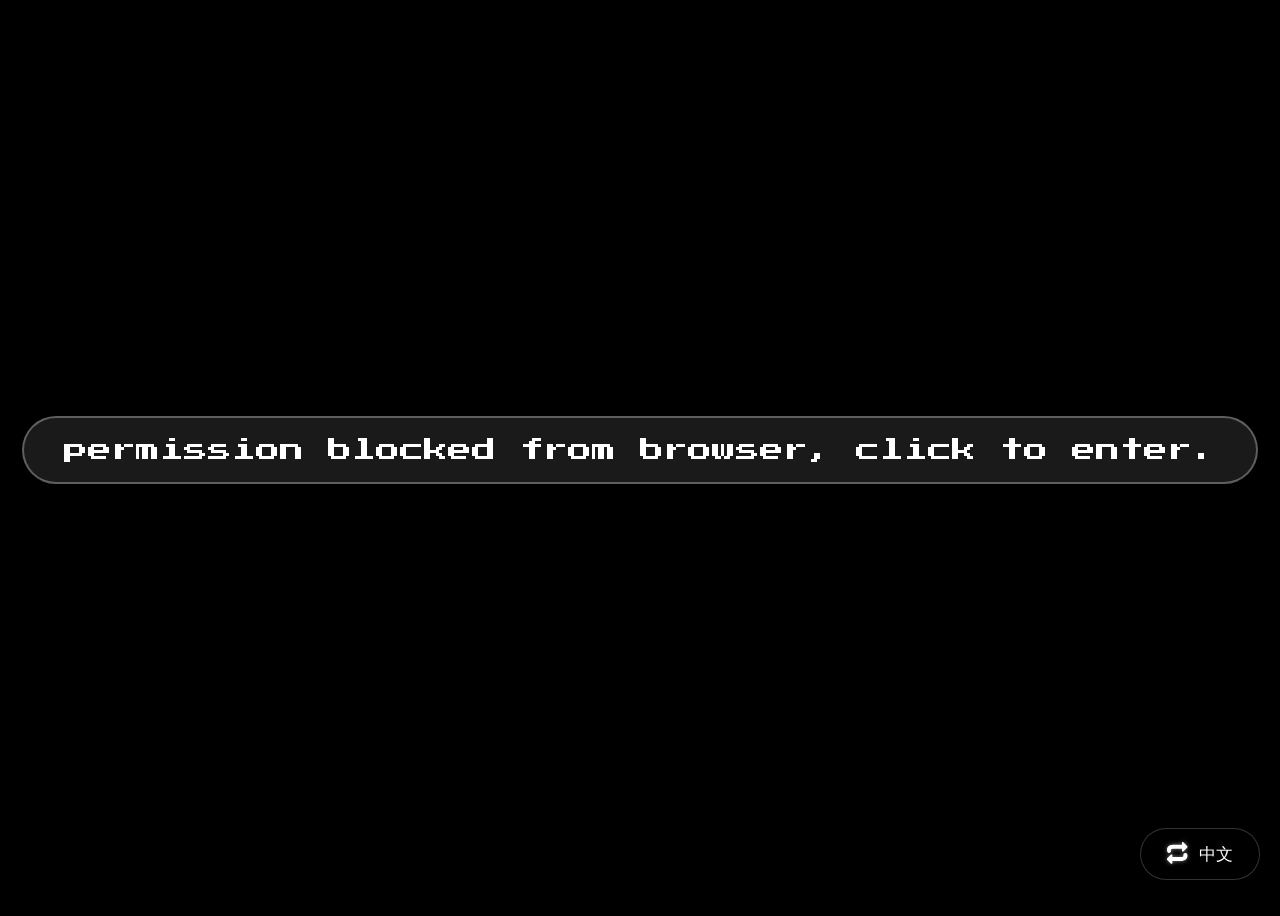
==== commit f7286b0f: "Fixed browser permission blocked" ====
--- a/index.html
+++ b/index.html
@@ -1,5 +1,9 @@
 <!DOCTYPE html>
 <html lang="en">
+
+<div id="enter-screen">
+  <button id="enter-btn">permission blocked from browser, click to enter.</button>
+</div>
 
 <head>
     <meta http-equiv="Content-Type" content="text/html; charset=UTF-8">
@@ -25,7 +29,9 @@
     <link rel="stylesheet" href="style.css">
 </head>
 
-<body class="is-ready"><svg xmlns="http://www.w3.org/2000/svg" version="1.1" xmlns:xlink="http://www.w3.org/1999/xlink"
+<body class="is-ready">
+    <audio id="bg-music" src="content/audio.mp3" loop></audio>
+    <svg xmlns="http://www.w3.org/2000/svg" version="1.1" xmlns:xlink="http://www.w3.org/1999/xlink"
         viewBox="0 0 40 40" display="none" width="0" height="0">
 
         <symbol id="github-icon" viewBox="0 0 40 40">
--- a/style.css
+++ b/style.css
@@ -1,3 +1,48 @@
+/* Fullscreen intro */
+#enter-screen {
+  position: fixed;
+  inset: 0;
+  background: black;
+  color: white;
+  display: flex;
+  align-items: center;
+  justify-content: center;
+  z-index: 10;
+  transition: opacity 1.2s ease;
+}
+
+/* Main content hidden at start */
+#main-content {
+  opacity: 0;
+  transition: opacity 1.5s ease;
+}
+
+/* Fade helpers */
+.hidden {
+  opacity: 0 !important;
+  pointer-events: none;
+}
+
+/* Style the enter button */
+#enter-btn {
+  padding: 20px 40px;
+  font-size: 24px;
+  background: rgba(255, 255, 255, 0.1);
+  color: white;
+  border: 2px solid rgba(255, 255, 255, 0.3);
+  border-radius: 50px;
+  cursor: pointer;
+  backdrop-filter: blur(10px);
+  transition: all 0.3s ease;
+  font-family: 'Press Start 2P', monospace;
+}
+
+#enter-btn:hover {
+  background: rgba(255, 255, 255, 0.2);
+  transform: scale(1.05);
+  box-shadow: 0 0 30px rgba(255, 255, 255, 0.2);
+}
+
 video {
     margin: 0;
     padding: 0;
